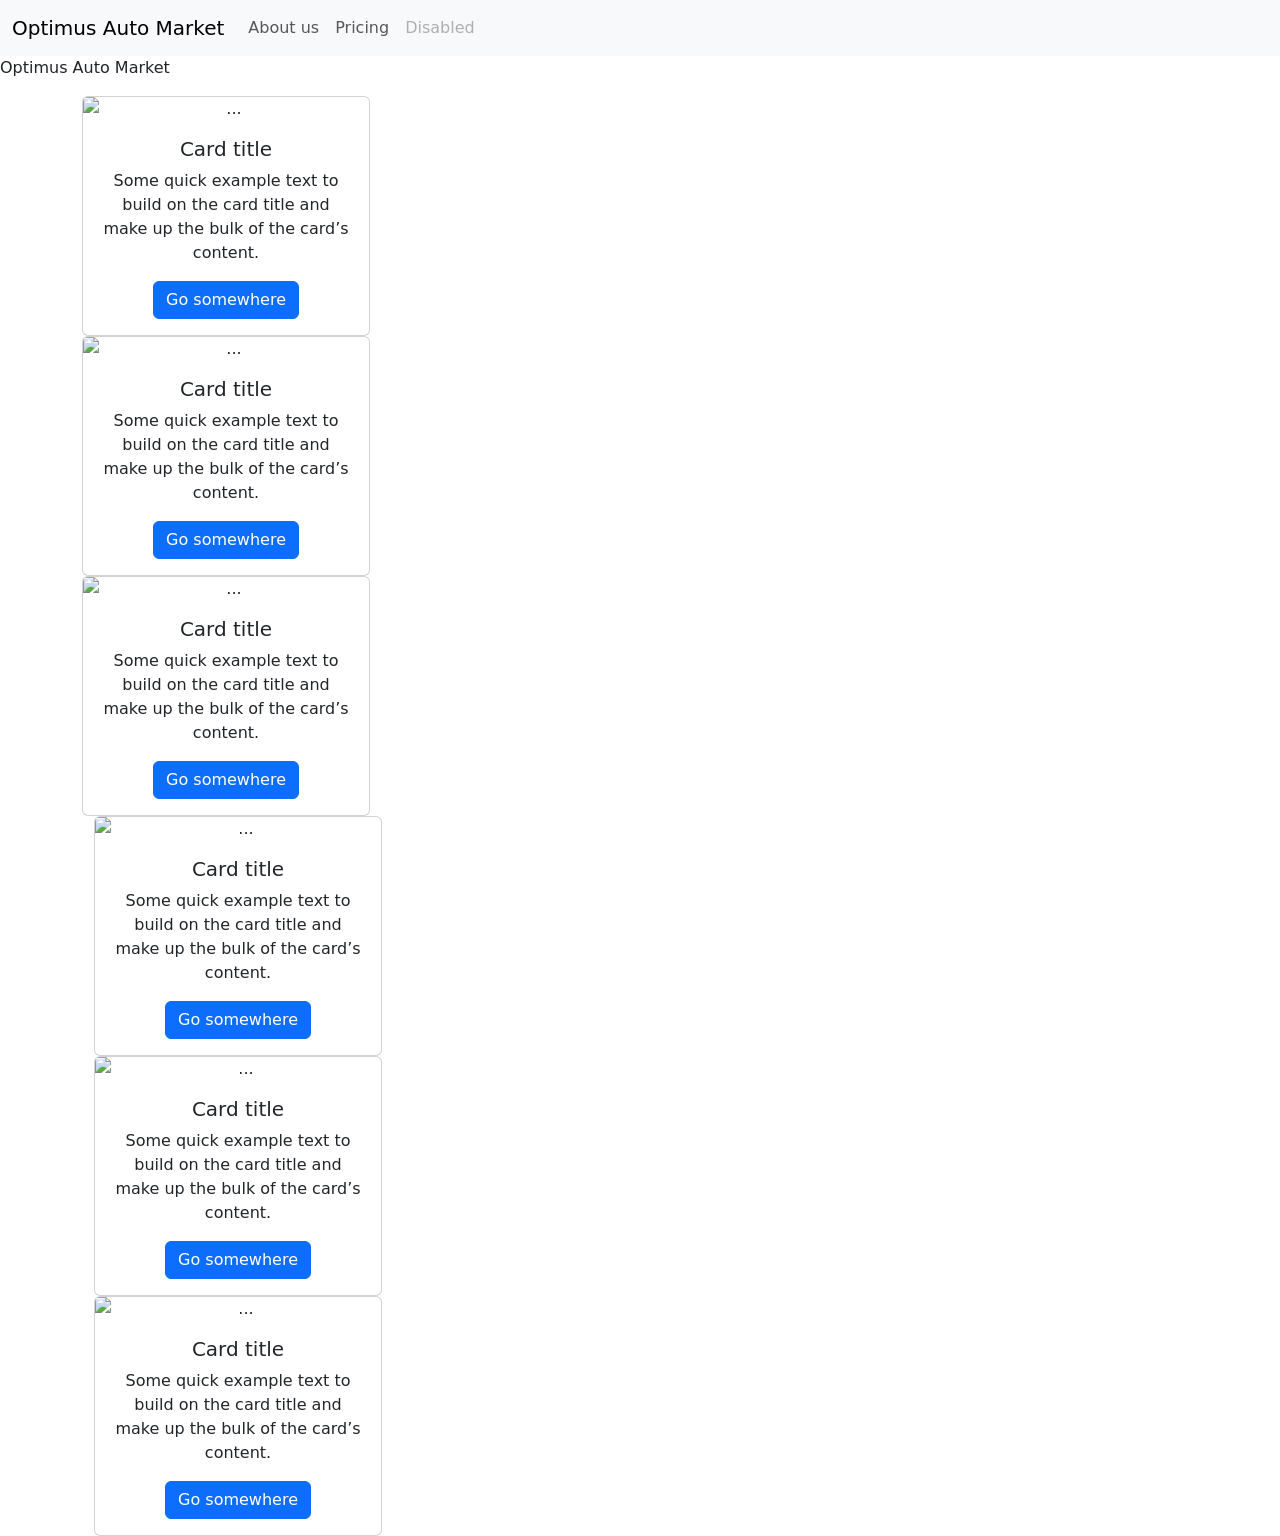
==== AboutUs.html @ 26c23efd "update1" ====
<!DOCTYPE html>
<html lang="en">
  <head>
    <meta charset="UTF-8" />
    <meta name="viewport" content="width=device-width, initial-scale=1.0" />
    <title>Index</title>
   <link href="https://cdn.jsdelivr.net/npm/bootstrap@5.3.8/dist/css/bootstrap.min.css" rel="stylesheet" integrity="sha384-sRIl4kxILFvY47J16cr9ZwB07vP4J8+LH7qKQnuqkuIAvNWLzeN8tE5YBujZqJLB" crossorigin="anonymous">
  </head>

  <nav class="navbar navbar-expand-lg bg-body-tertiary">
  <div class="container-fluid">
    <a class="navbar-brand" href="#">Optimus Auto Market</a>
    <button class="navbar-toggler" type="button" data-bs-toggle="collapse" data-bs-target="#navbarNav" aria-controls="navbarNav" aria-expanded="false" aria-label="Toggle navigation">
      <span class="navbar-toggler-icon"></span>
    </button>
    <div class="collapse navbar-collapse" id="navbarNav">
      <ul class="navbar-nav">
        <li class="nav-item">
          <a class="nav-link" href="#">About us</a>
        </li>
        <li class="nav-item">
          <a class="nav-link" href="#">Pricing</a>
        </li>
        <li class="nav-item">
          <a class="nav-link disabled" aria-disabled="true">Disabled</a>
        </li>
      </ul>
    </div>
  </div>
</nav>
  <body>
    <header>
    </header>
    <p>Optimus Auto Market</p>
    <main>
      <div class="container text-center">
  <div class="row">
    <div class="col">
      <div class="card" style="width: 18rem;">
  <img src="..." class="card-img-top" alt="...">
  <div class="card-body">
    <h5 class="card-title">Card title</h5>
    <p class="card-text">Some quick example text to build on the card title and make up the bulk of the card’s content.</p>
    <a href="#" class="btn btn-primary">Go somewhere</a>
  </div>
    </div>
    <div class="col">
      <div class="card" style="width: 18rem;">
  <img src="..." class="card-img-top" alt="...">
  <div class="card-body">
    <h5 class="card-title">Card title</h5>
    <p class="card-text">Some quick example text to build on the card title and make up the bulk of the card’s content.</p>
    <a href="#" class="btn btn-primary">Go somewhere</a>
  </div>
    </div>
    <div class="col">
      <div class="card" style="width: 18rem;">
  <img src="..." class="card-img-top" alt="...">
  <div class="card-body">
    <h5 class="card-title">Card title</h5>
    <p class="card-text">Some quick example text to build on the card title and make up the bulk of the card’s content.</p>
    <a href="#" class="btn btn-primary">Go somewhere</a>
  </div>
    </div>
  </div>
</div>
<div class="container text-center">
  <div class="row">
    <div class="col">
      <div class="card" style="width: 18rem;">
  <img src="..." class="card-img-top" alt="...">
  <div class="card-body">
    <h5 class="card-title">Card title</h5>
    <p class="card-text">Some quick example text to build on the card title and make up the bulk of the card’s content.</p>
    <a href="#" class="btn btn-primary">Go somewhere</a>
  </div>
    </div>
    <div class="col">
      <div class="card" style="width: 18rem;">
  <img src="..." class="card-img-top" alt="...">
  <div class="card-body">
    <h5 class="card-title">Card title</h5>
    <p class="card-text">Some quick example text to build on the card title and make up the bulk of the card’s content.</p>
    <a href="#" class="btn btn-primary">Go somewhere</a>
  </div>
    </div>
    <div class="col">
      <div class="card" style="width: 18rem;">
  <img src="..." class="card-img-top" alt="...">
  <div class="card-body">
    <h5 class="card-title">Card title</h5>
    <p class="card-text">Some quick example text to build on the card title and make up the bulk of the card’s content.</p>
    <a href="#" class="btn btn-primary">Go somewhere</a>
  </div>
    </div>
  </div>
</div>
</div>
    </main>
    <footer>
    
    </footer>
  </body>
  <script src="init.js"></script>
   
  <script src="https://cdn.jsdelivr.net/npm/bootstrap@5.3.8/dist/js/bootstrap.bundle.min.js" integrity="sha384-FKyoEForCGlyvwx9Hj09JcYn3nv7wiPVlz7YYwJrWVcXK/BmnVDxM+D2scQbITxI" crossorigin="anonymous"></script>
</html>
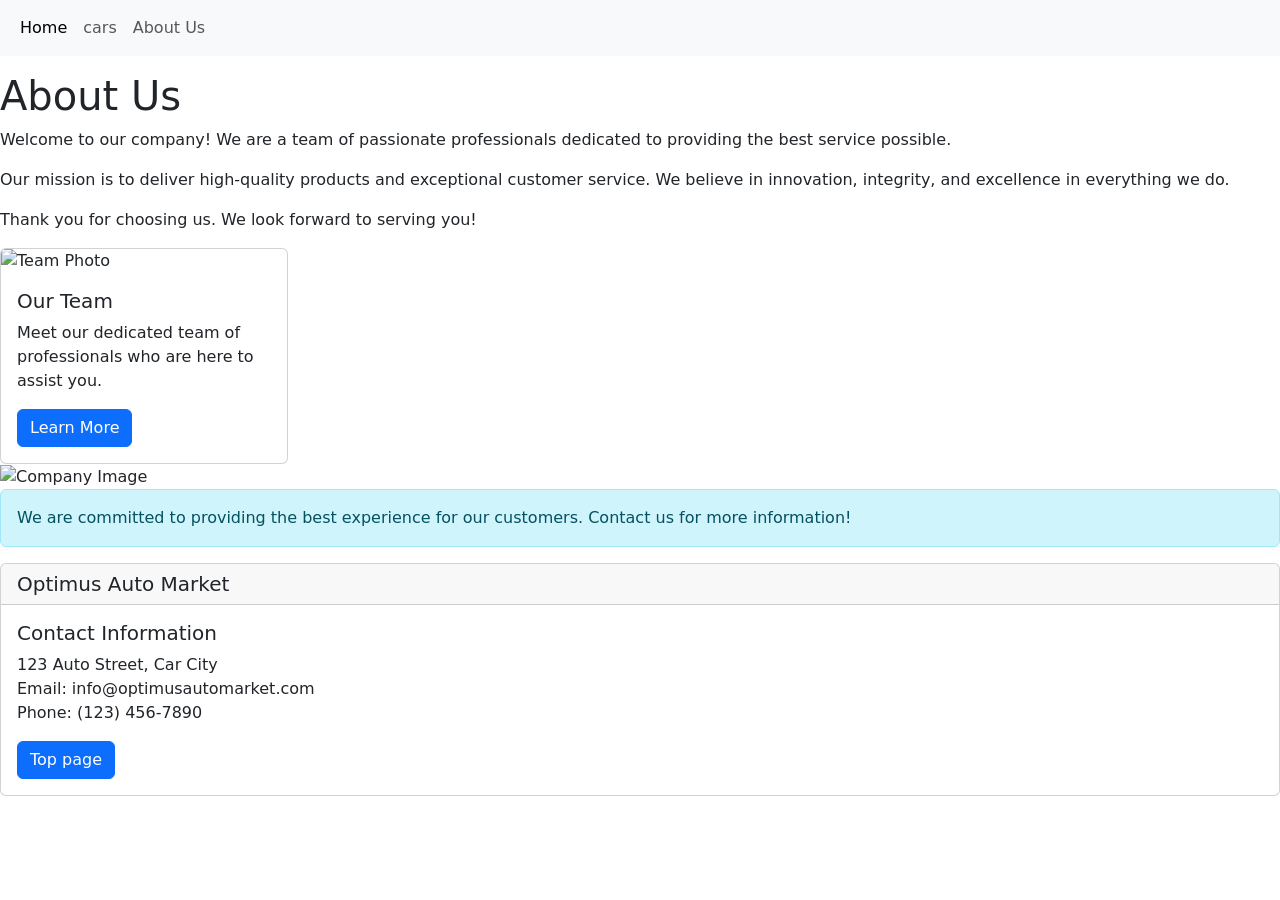
==== commit fa7eb6a1: "fas 2 design" ====
--- a/AboutUs.html
+++ b/AboutUs.html
@@ -7,101 +7,33 @@
    <link href="https://cdn.jsdelivr.net/npm/bootstrap@5.3.8/dist/css/bootstrap.min.css" rel="stylesheet" integrity="sha384-sRIl4kxILFvY47J16cr9ZwB07vP4J8+LH7qKQnuqkuIAvNWLzeN8tE5YBujZqJLB" crossorigin="anonymous">
   </head>
 
-  <nav class="navbar navbar-expand-lg bg-body-tertiary">
-  <div class="container-fluid">
-    <a class="navbar-brand" href="#">Optimus Auto Market</a>
-    <button class="navbar-toggler" type="button" data-bs-toggle="collapse" data-bs-target="#navbarNav" aria-controls="navbarNav" aria-expanded="false" aria-label="Toggle navigation">
-      <span class="navbar-toggler-icon"></span>
-    </button>
-    <div class="collapse navbar-collapse" id="navbarNav">
-      <ul class="navbar-nav">
-        <li class="nav-item">
-          <a class="nav-link" href="#">About us</a>
-        </li>
-        <li class="nav-item">
-          <a class="nav-link" href="#">Pricing</a>
-        </li>
-        <li class="nav-item">
-          <a class="nav-link disabled" aria-disabled="true">Disabled</a>
-        </li>
-      </ul>
-    </div>
-  </div>
-</nav>
-  <body>
-    <header>
-    </header>
-    <p>Optimus Auto Market</p>
-    <main>
-      <div class="container text-center">
-  <div class="row">
-    <div class="col">
-      <div class="card" style="width: 18rem;">
-  <img src="..." class="card-img-top" alt="...">
-  <div class="card-body">
-    <h5 class="card-title">Card title</h5>
-    <p class="card-text">Some quick example text to build on the card title and make up the bulk of the card’s content.</p>
-    <a href="#" class="btn btn-primary">Go somewhere</a>
-  </div>
-    </div>
-    <div class="col">
-      <div class="card" style="width: 18rem;">
-  <img src="..." class="card-img-top" alt="...">
-  <div class="card-body">
-    <h5 class="card-title">Card title</h5>
-    <p class="card-text">Some quick example text to build on the card title and make up the bulk of the card’s content.</p>
-    <a href="#" class="btn btn-primary">Go somewhere</a>
-  </div>
-    </div>
-    <div class="col">
-      <div class="card" style="width: 18rem;">
-  <img src="..." class="card-img-top" alt="...">
-  <div class="card-body">
-    <h5 class="card-title">Card title</h5>
-    <p class="card-text">Some quick example text to build on the card title and make up the bulk of the card’s content.</p>
-    <a href="#" class="btn btn-primary">Go somewhere</a>
-  </div>
-    </div>
-  </div>
-</div>
-<div class="container text-center">
-  <div class="row">
-    <div class="col">
-      <div class="card" style="width: 18rem;">
-  <img src="..." class="card-img-top" alt="...">
-  <div class="card-body">
-    <h5 class="card-title">Card title</h5>
-    <p class="card-text">Some quick example text to build on the card title and make up the bulk of the card’s content.</p>
-    <a href="#" class="btn btn-primary">Go somewhere</a>
-  </div>
-    </div>
-    <div class="col">
-      <div class="card" style="width: 18rem;">
-  <img src="..." class="card-img-top" alt="...">
-  <div class="card-body">
-    <h5 class="card-title">Card title</h5>
-    <p class="card-text">Some quick example text to build on the card title and make up the bulk of the card’s content.</p>
-    <a href="#" class="btn btn-primary">Go somewhere</a>
-  </div>
-    </div>
-    <div class="col">
-      <div class="card" style="width: 18rem;">
-  <img src="..." class="card-img-top" alt="...">
-  <div class="card-body">
-    <h5 class="card-title">Card title</h5>
-    <p class="card-text">Some quick example text to build on the card title and make up the bulk of the card’s content.</p>
-    <a href="#" class="btn btn-primary">Go somewhere</a>
-  </div>
-    </div>
-  </div>
-</div>
-</div>
-    </main>
-    <footer>
-    
-    </footer>
-  </body>
+    <body>
+        <header>
+        </header>
+
+        <main>
+            <h1>About Us</h1>
+            <p>Welcome to our company! We are a team of passionate professionals dedicated to providing the best service possible.</p>  
+            <p>Our mission is to deliver high-quality products and exceptional customer service. We believe in innovation, integrity, and excellence in everything we do.</p>
+            <p>Thank you for choosing us. We look forward to serving you!</p>
+
+            <div class="card" style="width: 18rem;">
+              <img src="https://via.placeholder.com/150" class="card-img-top" alt="Team Photo">
+              <div class="card-body">
+                <h5 class="card-title">Our Team</h5>
+                <p class="card-text">Meet our dedicated team of professionals who are here to assist you.</p>
+                <a href="#" class="btn btn-primary">Learn More</a>
+              </div>
+            </div>
+            <img src="https://via.placeholder.com/600x200" class="img-fluid" alt="Company Image">
+            <div class="alert alert-info" role="alert">
+              We are committed to providing the best experience for our customers. Contact us for more information!
+        </main>
+
+        <footer>
+        </footer>
+    </body>
+
   <script src="init.js"></script>
-   
   <script src="https://cdn.jsdelivr.net/npm/bootstrap@5.3.8/dist/js/bootstrap.bundle.min.js" integrity="sha384-FKyoEForCGlyvwx9Hj09JcYn3nv7wiPVlz7YYwJrWVcXK/BmnVDxM+D2scQbITxI" crossorigin="anonymous"></script>
 </html>
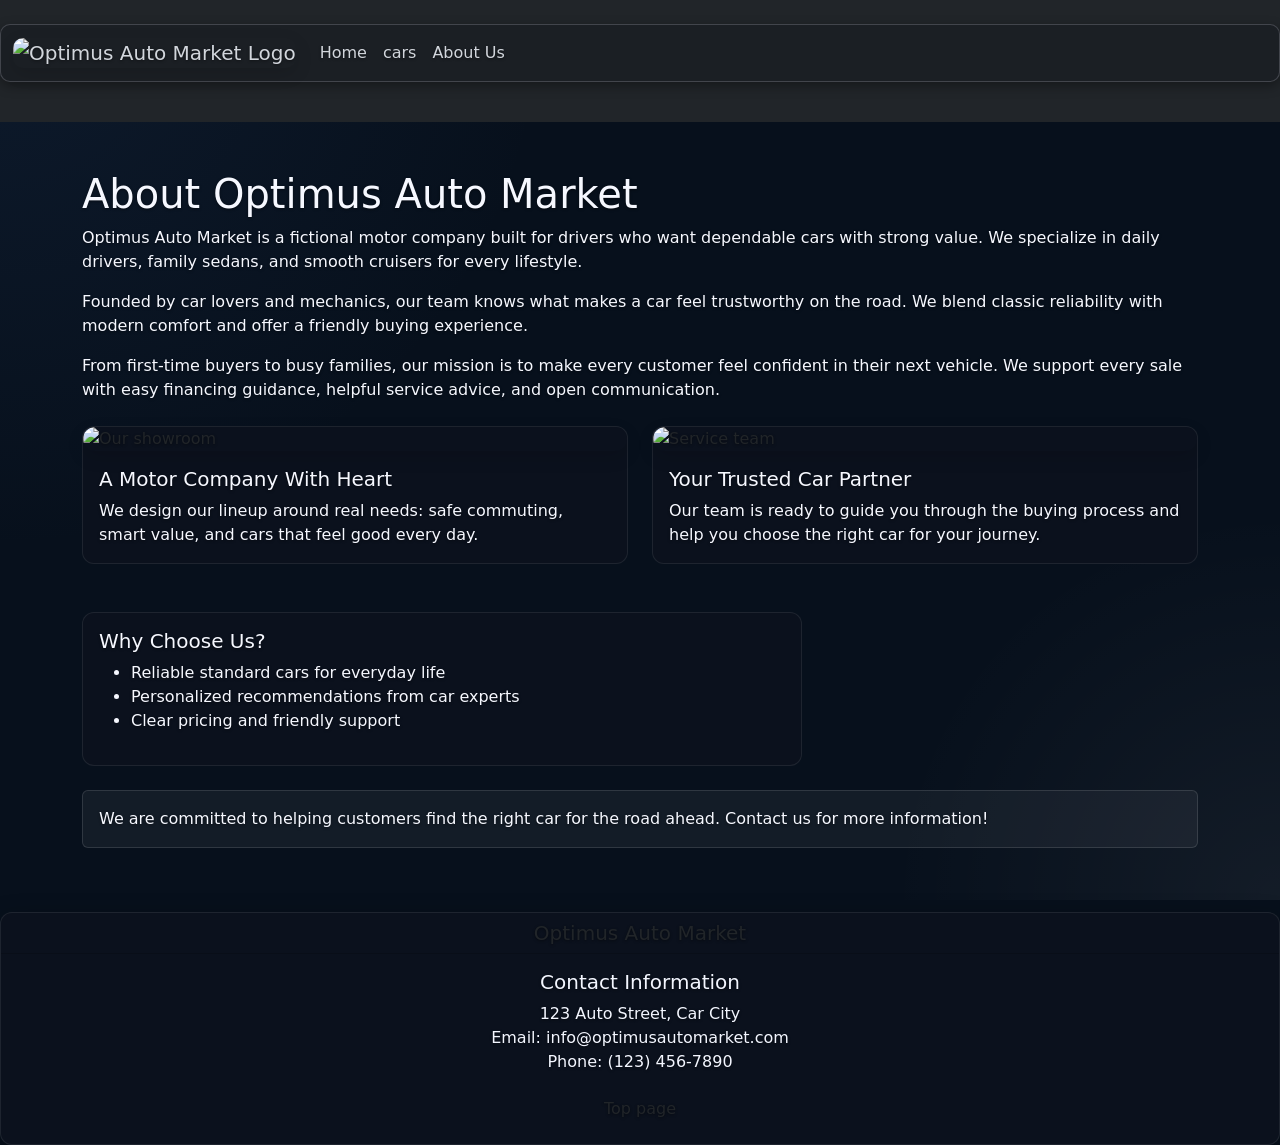
==== commit 69861616: "klar" ====
--- a/AboutUs.html
+++ b/AboutUs.html
@@ -3,31 +3,56 @@
   <head>
     <meta charset="UTF-8" />
     <meta name="viewport" content="width=device-width, initial-scale=1.0" />
-    <title>Index</title>
+    <title>AboutUs</title>
    <link href="https://cdn.jsdelivr.net/npm/bootstrap@5.3.8/dist/css/bootstrap.min.css" rel="stylesheet" integrity="sha384-sRIl4kxILFvY47J16cr9ZwB07vP4J8+LH7qKQnuqkuIAvNWLzeN8tE5YBujZqJLB" crossorigin="anonymous">
-  </head>
+   <link rel="stylesheet" href="style.css">
 
-    <body>
-        <header>
-        </header>
+    <header class="bg-dark text-white py-4">
+       
+    </header>
+        <main>
+            <div class="container py-5">
+              <h1>About Optimus Auto Market</h1>
+              <p>Optimus Auto Market is a fictional motor company built for drivers who want dependable cars with strong value. We specialize in daily drivers, family sedans, and smooth cruisers for every lifestyle.</p>
+              <p>Founded by car lovers and mechanics, our team knows what makes a car feel trustworthy on the road. We blend classic reliability with modern comfort and offer a friendly buying experience.</p>
+              <p>From first-time buyers to busy families, our mission is to make every customer feel confident in their next vehicle. We support every sale with easy financing guidance, helpful service advice, and open communication.</p>
 
-        <main>
-            <h1>About Us</h1>
-            <p>Welcome to our company! We are a team of passionate professionals dedicated to providing the best service possible.</p>  
-            <p>Our mission is to deliver high-quality products and exceptional customer service. We believe in innovation, integrity, and excellence in everything we do.</p>
-            <p>Thank you for choosing us. We look forward to serving you!</p>
+              <div class="row mt-4">
+                <div class="col-lg-6 mb-4">
+                  <div class="card h-100">
+                    <img src="https://via.placeholder.com/600x300" class="card-img-top" alt="Our showroom">
+                    <div class="card-body">
+                      <h5 class="card-title">A Motor Company With Heart</h5>
+                      <p class="card-text">We design our lineup around real needs: safe commuting, smart value, and cars that feel good every day.</p>
+                    </div>
+                  </div>
+                </div>
+                <div class="col-lg-6 mb-4">
+                  <div class="card h-100">
+                    <img src="https://via.placeholder.com/600x300" class="card-img-top" alt="Service team">
+                    <div class="card-body">
+                      <h5 class="card-title">Your Trusted Car Partner</h5>
+                      <p class="card-text">Our team is ready to guide you through the buying process and help you choose the right car for your journey.</p>
+                    </div>
+                  </div>
+                </div>
+              </div>
 
-            <div class="card" style="width: 18rem;">
-              <img src="https://via.placeholder.com/150" class="card-img-top" alt="Team Photo">
-              <div class="card-body">
-                <h5 class="card-title">Our Team</h5>
-                <p class="card-text">Meet our dedicated team of professionals who are here to assist you.</p>
-                <a href="#" class="btn btn-primary">Learn More</a>
+              <div class="card mt-4" style="width: 100%; max-width: 45rem;">
+                <div class="card-body">
+                  <h5 class="card-title">Why Choose Us?</h5>
+                  <ul>
+                    <li>Reliable standard cars for everyday life</li>
+                    <li>Personalized recommendations from car experts</li>
+                    <li>Clear pricing and friendly support</li>
+                  </ul>
+                </div>
+              </div>
+
+              <div class="alert alert-info mt-4" role="alert">
+                We are committed to helping customers find the right car for the road ahead. Contact us for more information!
               </div>
             </div>
-            <img src="https://via.placeholder.com/600x200" class="img-fluid" alt="Company Image">
-            <div class="alert alert-info" role="alert">
-              We are committed to providing the best experience for our customers. Contact us for more information!
         </main>
 
         <footer>
--- a/style.css
+++ b/style.css
@@ -0,0 +1,139 @@
+section.hero-text {
+  position: absolute;
+  top: 50%;
+  left: 50%;
+  transform: translate(-50%, -50%);
+  text-align: center;
+  color: #ffffff31;
+}
+
+
+div.hero-image {
+  background-image: url(images/bakgrund.png); /* bakgrundsbild */
+  height: 40vh; /* gör att bilden täcker hela skärmen */
+  background-position: relative center;
+  background-repeat: cover;
+
+}
+
+body {
+  margin: 0;
+  min-height: 100vh;
+  background-color: #07101c;
+  background-image: radial-gradient(circle at top left, rgba(50, 85, 137, 0.15), transparent 35%), radial-gradient(circle at bottom right, rgba(255, 255, 255, 0.05), transparent 25%);
+  color: #eef2ff;
+  font-family: system-ui, -apple-system, BlinkMacSystemFont, "Segoe UI", sans-serif;
+  background-attachment: fixed;
+  text-shadow: 0 1px 3px rgba(0, 0, 0, 0.45);
+}
+
+body h1,
+body h2,
+body h3,
+body h4,
+body h5,
+body h6,
+body p,
+body li,
+body a,
+body .card-text,
+body .card-title,
+body .alert,
+body .navbar-nav .nav-link {
+  color: #f6f8ff;
+}
+
+body a {
+  color: #cbd6ff;
+}
+
+body a:hover,
+body a:focus {
+  color: #ffffff;
+}
+
+.luxury-navbar {
+  background-color: rgba(28, 31, 36, 0.95);
+  border-radius: 10px;
+  border: 1px solid rgba(180, 185, 195, 0.25);
+  box-shadow: 0 4px 12px rgba(0, 0, 0, 0.35);
+  transition: transform 0.2s ease, box-shadow 0.2s ease;
+  transform-origin: center;
+}
+.luxury-navbar:hover,
+.luxury-navbar .nav-link:hover,
+.luxury-navbar .navbar-brand:hover {
+ 
+  transition: transform 0.2s ease, box-shadow 0.2s ease;
+  transform: translateY(-3px);
+  
+}
+.luxury-navbar .nav-link,
+.luxury-navbar .navbar-brand {
+  color: rgb(210, 214, 220) !important;
+}
+.luxury-footer {
+  background-color: rgba(10, 14, 22, 0.96);
+  border-radius: 10px;
+  border: 1px solid rgba(255, 255, 255, 0.08);
+  box-shadow: 0 8px 24px rgba(0, 0, 0, 0.35);
+}
+.luxury-footer .card-title,
+.luxury-footer .card-text,
+.luxury-footer p {
+  color: #f3f6ff !important;
+}
+
+.card {
+  background-color: rgba(12, 18, 30, 0.95);
+  border: 1px solid rgba(255, 255, 255, 0.08);
+}
+
+.alert {
+  background-color: rgba(255, 255, 255, 0.05);
+  border-color: rgba(255, 255, 255, 0.12);
+  color: #eef2ff;
+}
+
+.btn-primary,
+.btn-primary:hover,
+.btn-primary:focus {
+  background-color: #4e72ff;
+  border-color: #3d5ff8;
+  color: #ffffff;
+}
+
+.luxury-navbar {
+  align-items: center;
+}
+
+.luxury-navbar .navbar-brand {
+  padding: 0;
+}
+
+.navbar-brand.logo {
+  max-height: 40px; /* justera logotypens höjd */
+  width: auto; /* behåll proportionerna */
+  margin-right: 1rem;
+  display: block;
+  z-index: 2;
+}
+
+.card,
+.card img {
+  border-radius: 12px;
+}
+
+.card-img-top {
+  object-fit: cover;
+  max-height: 220px;
+}
+
+.img-fluid,
+img {
+  max-width: 100%;
+  height: auto;
+  border-radius: 10px;
+  box-shadow: 0 6px 18px rgba(0, 0, 0, 0.12);
+}
+
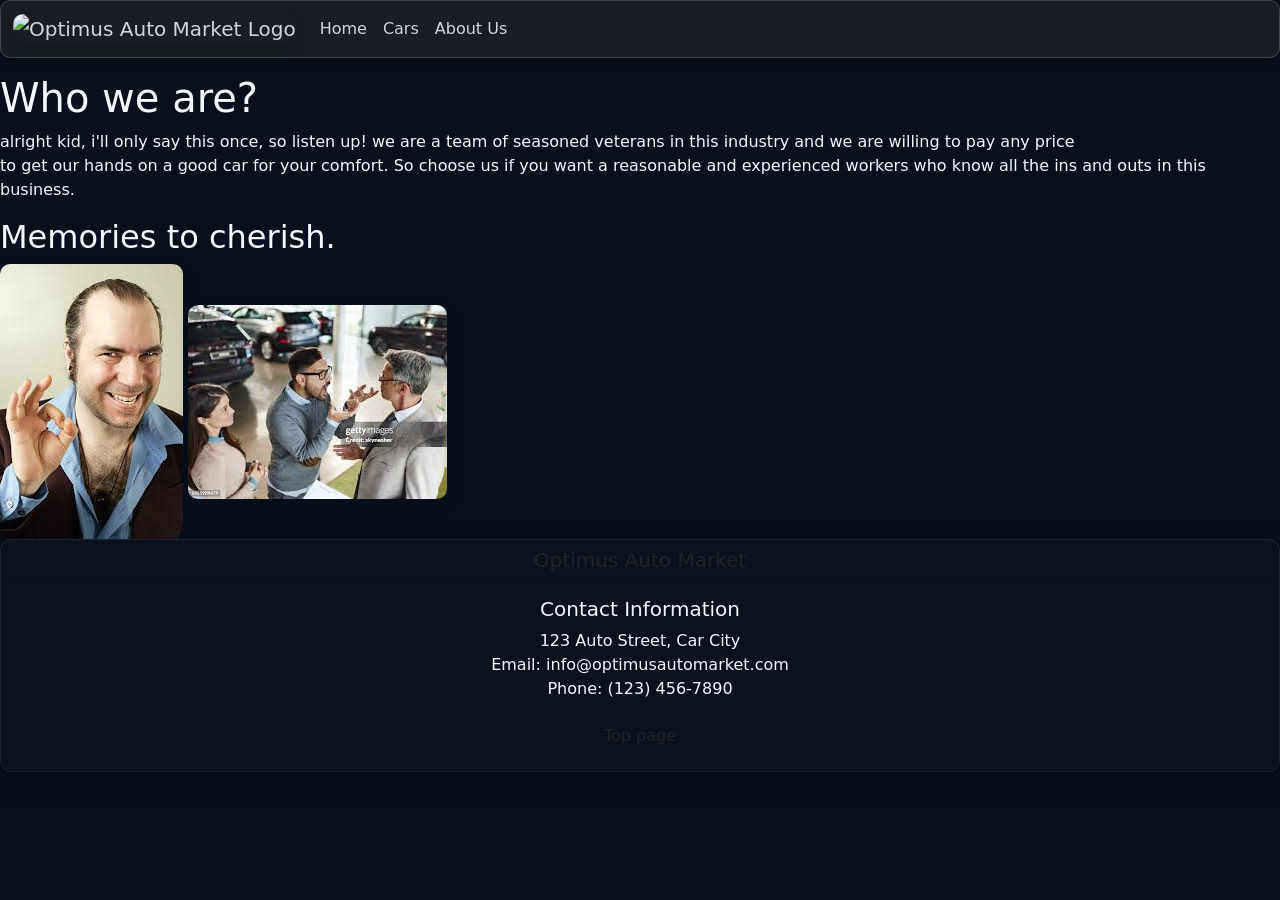
==== commit c4ea8328: "förbättringar" ====
--- a/AboutUs.html
+++ b/AboutUs.html
@@ -3,56 +3,23 @@
   <head>
     <meta charset="UTF-8" />
     <meta name="viewport" content="width=device-width, initial-scale=1.0" />
+
     <title>AboutUs</title>
+
    <link href="https://cdn.jsdelivr.net/npm/bootstrap@5.3.8/dist/css/bootstrap.min.css" rel="stylesheet" integrity="sha384-sRIl4kxILFvY47J16cr9ZwB07vP4J8+LH7qKQnuqkuIAvNWLzeN8tE5YBujZqJLB" crossorigin="anonymous">
    <link rel="stylesheet" href="style.css">
 
-    <header class="bg-dark text-white py-4">
-       
+    <header>
     </header>
         <main>
-            <div class="container py-5">
-              <h1>About Optimus Auto Market</h1>
-              <p>Optimus Auto Market is a fictional motor company built for drivers who want dependable cars with strong value. We specialize in daily drivers, family sedans, and smooth cruisers for every lifestyle.</p>
-              <p>Founded by car lovers and mechanics, our team knows what makes a car feel trustworthy on the road. We blend classic reliability with modern comfort and offer a friendly buying experience.</p>
-              <p>From first-time buyers to busy families, our mission is to make every customer feel confident in their next vehicle. We support every sale with easy financing guidance, helpful service advice, and open communication.</p>
-
-              <div class="row mt-4">
-                <div class="col-lg-6 mb-4">
-                  <div class="card h-100">
-                    <img src="https://via.placeholder.com/600x300" class="card-img-top" alt="Our showroom">
-                    <div class="card-body">
-                      <h5 class="card-title">A Motor Company With Heart</h5>
-                      <p class="card-text">We design our lineup around real needs: safe commuting, smart value, and cars that feel good every day.</p>
-                    </div>
-                  </div>
-                </div>
-                <div class="col-lg-6 mb-4">
-                  <div class="card h-100">
-                    <img src="https://via.placeholder.com/600x300" class="card-img-top" alt="Service team">
-                    <div class="card-body">
-                      <h5 class="card-title">Your Trusted Car Partner</h5>
-                      <p class="card-text">Our team is ready to guide you through the buying process and help you choose the right car for your journey.</p>
-                    </div>
-                  </div>
-                </div>
-              </div>
-
-              <div class="card mt-4" style="width: 100%; max-width: 45rem;">
-                <div class="card-body">
-                  <h5 class="card-title">Why Choose Us?</h5>
-                  <ul>
-                    <li>Reliable standard cars for everyday life</li>
-                    <li>Personalized recommendations from car experts</li>
-                    <li>Clear pricing and friendly support</li>
-                  </ul>
-                </div>
-              </div>
-
-              <div class="alert alert-info mt-4" role="alert">
-                We are committed to helping customers find the right car for the road ahead. Contact us for more information!
-              </div>
-            </div>
+          <section>
+            <h1>Who we are?</h1>
+            <p> alright kid, i'll only say this once, so listen up! we are a team of seasoned veterans in this industry and we are willing to pay any price <br>to get our hands on a good car for your comfort. So choose us if you want a reasonable and experienced workers who know all the ins and outs in this business.</p>
+            <article>
+              <h2>Memories to cherish.</h2>
+              <img src="images\Evilcardealer.png" alt="Evil Car Dealer">
+              <img src="images\angrydealership.png" alt="Angry Dealership">
+            </article>
         </main>
 
         <footer>
--- a/style.css
+++ b/style.css
@@ -2,7 +2,6 @@
   position: absolute;
   top: 50%;
   left: 50%;
-  transform: translate(-50%, -50%);
   text-align: center;
   color: #ffffff31;
 }
@@ -11,20 +10,15 @@
 div.hero-image {
   background-image: url(images/bakgrund.png); /* bakgrundsbild */
   height: 40vh; /* gör att bilden täcker hela skärmen */
-  background-position: relative center;
-  background-repeat: cover;
-
 }
 
 body {
   margin: 0;
   min-height: 100vh;
   background-color: #07101c;
-  background-image: radial-gradient(circle at top left, rgba(50, 85, 137, 0.15), transparent 35%), radial-gradient(circle at bottom right, rgba(255, 255, 255, 0.05), transparent 25%);
   color: #eef2ff;
   font-family: system-ui, -apple-system, BlinkMacSystemFont, "Segoe UI", sans-serif;
   background-attachment: fixed;
-  text-shadow: 0 1px 3px rgba(0, 0, 0, 0.45);
 }
 
 body h1,
@@ -43,22 +37,13 @@
   color: #f6f8ff;
 }
 
-body a {
-  color: #cbd6ff;
-}
-
-body a:hover,
-body a:focus {
-  color: #ffffff;
-}
-
 .luxury-navbar {
   background-color: rgba(28, 31, 36, 0.95);
   border-radius: 10px;
   border: 1px solid rgba(180, 185, 195, 0.25);
   box-shadow: 0 4px 12px rgba(0, 0, 0, 0.35);
-  transition: transform 0.2s ease, box-shadow 0.2s ease;
-  transform-origin: center;
+  transition: transform 0.2s ease
+
 }
 .luxury-navbar:hover,
 .luxury-navbar .nav-link:hover,
@@ -114,8 +99,6 @@
 .navbar-brand.logo {
   max-height: 40px; /* justera logotypens höjd */
   width: auto; /* behåll proportionerna */
-  margin-right: 1rem;
-  display: block;
   z-index: 2;
 }
 
@@ -124,10 +107,6 @@
   border-radius: 12px;
 }
 
-.card-img-top {
-  object-fit: cover;
-  max-height: 220px;
-}
 
 .img-fluid,
 img {
@@ -135,5 +114,4 @@
   height: auto;
   border-radius: 10px;
   box-shadow: 0 6px 18px rgba(0, 0, 0, 0.12);
-}
-
+}
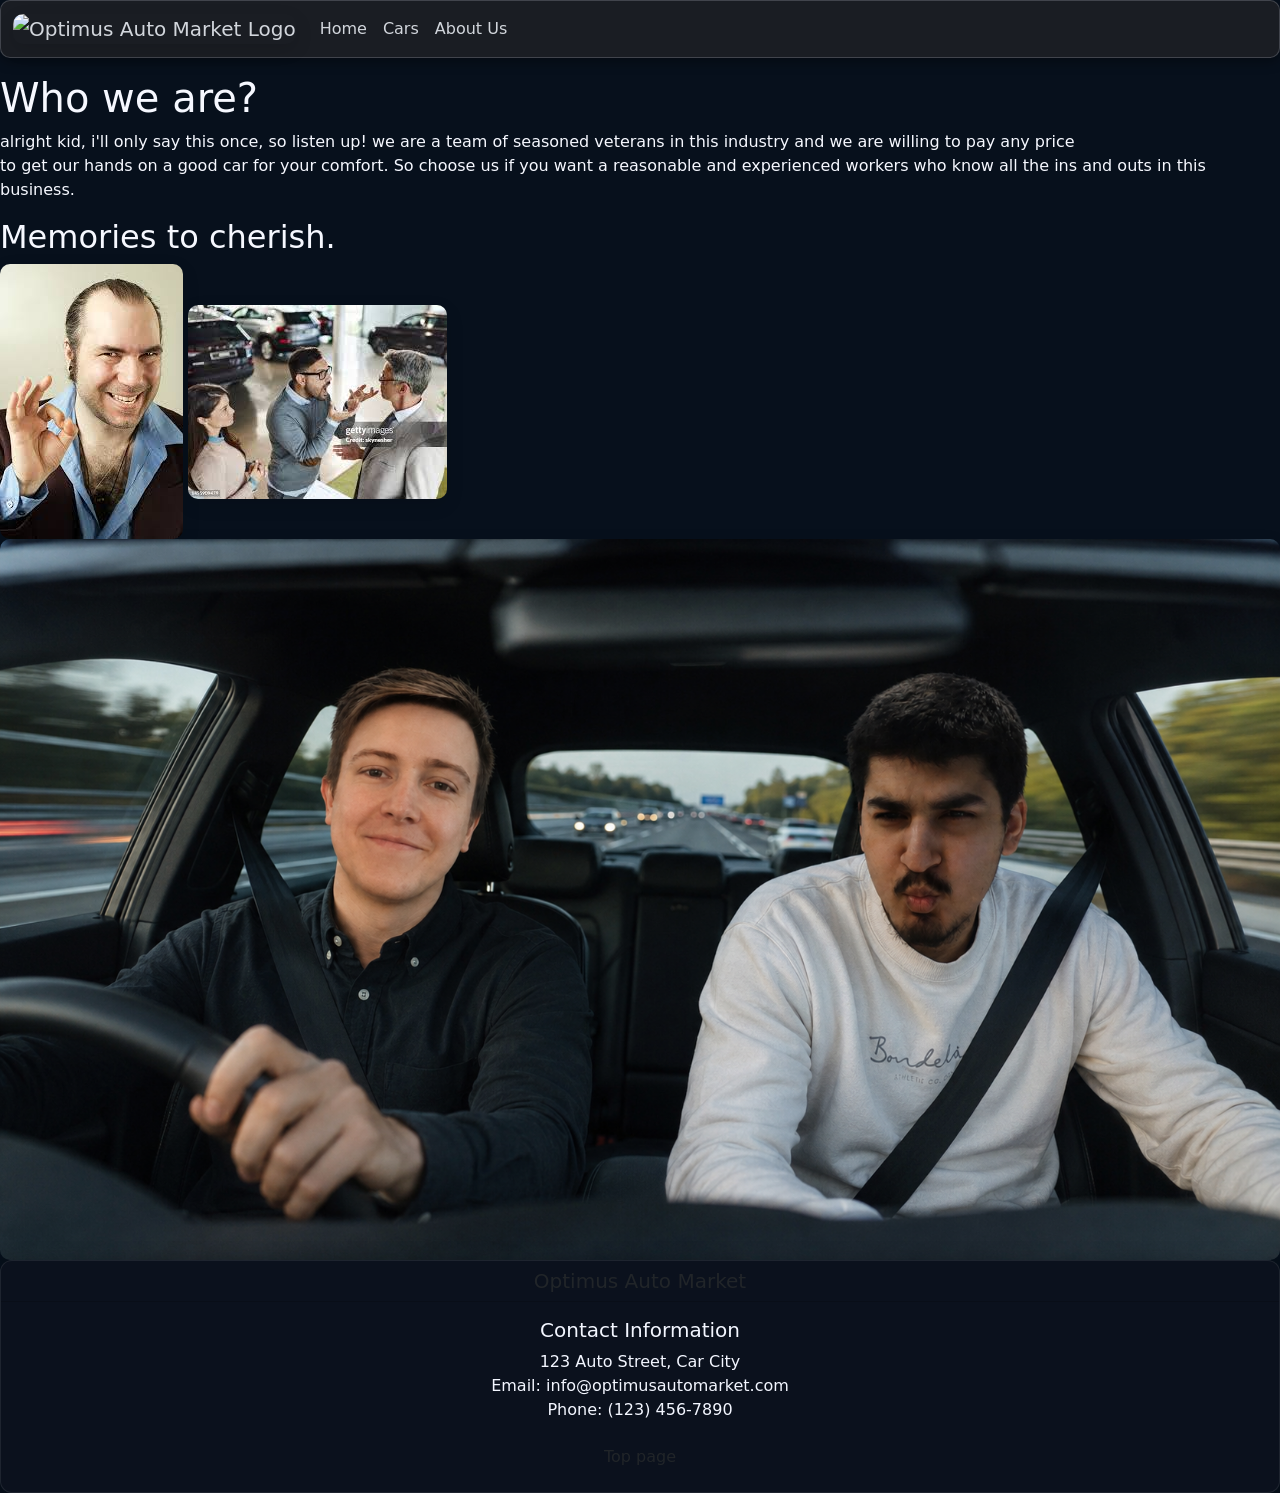
==== commit 2e8f5f0c: "färdig?" ====
--- a/AboutUs.html
+++ b/AboutUs.html
@@ -19,6 +19,7 @@
               <h2>Memories to cherish.</h2>
               <img src="images\Evilcardealer.png" alt="Evil Car Dealer">
               <img src="images\angrydealership.png" alt="Angry Dealership">
+              <img src="images\RyanOchHampus.png" alt="Ryan and Hampus">
             </article>
         </main>
 
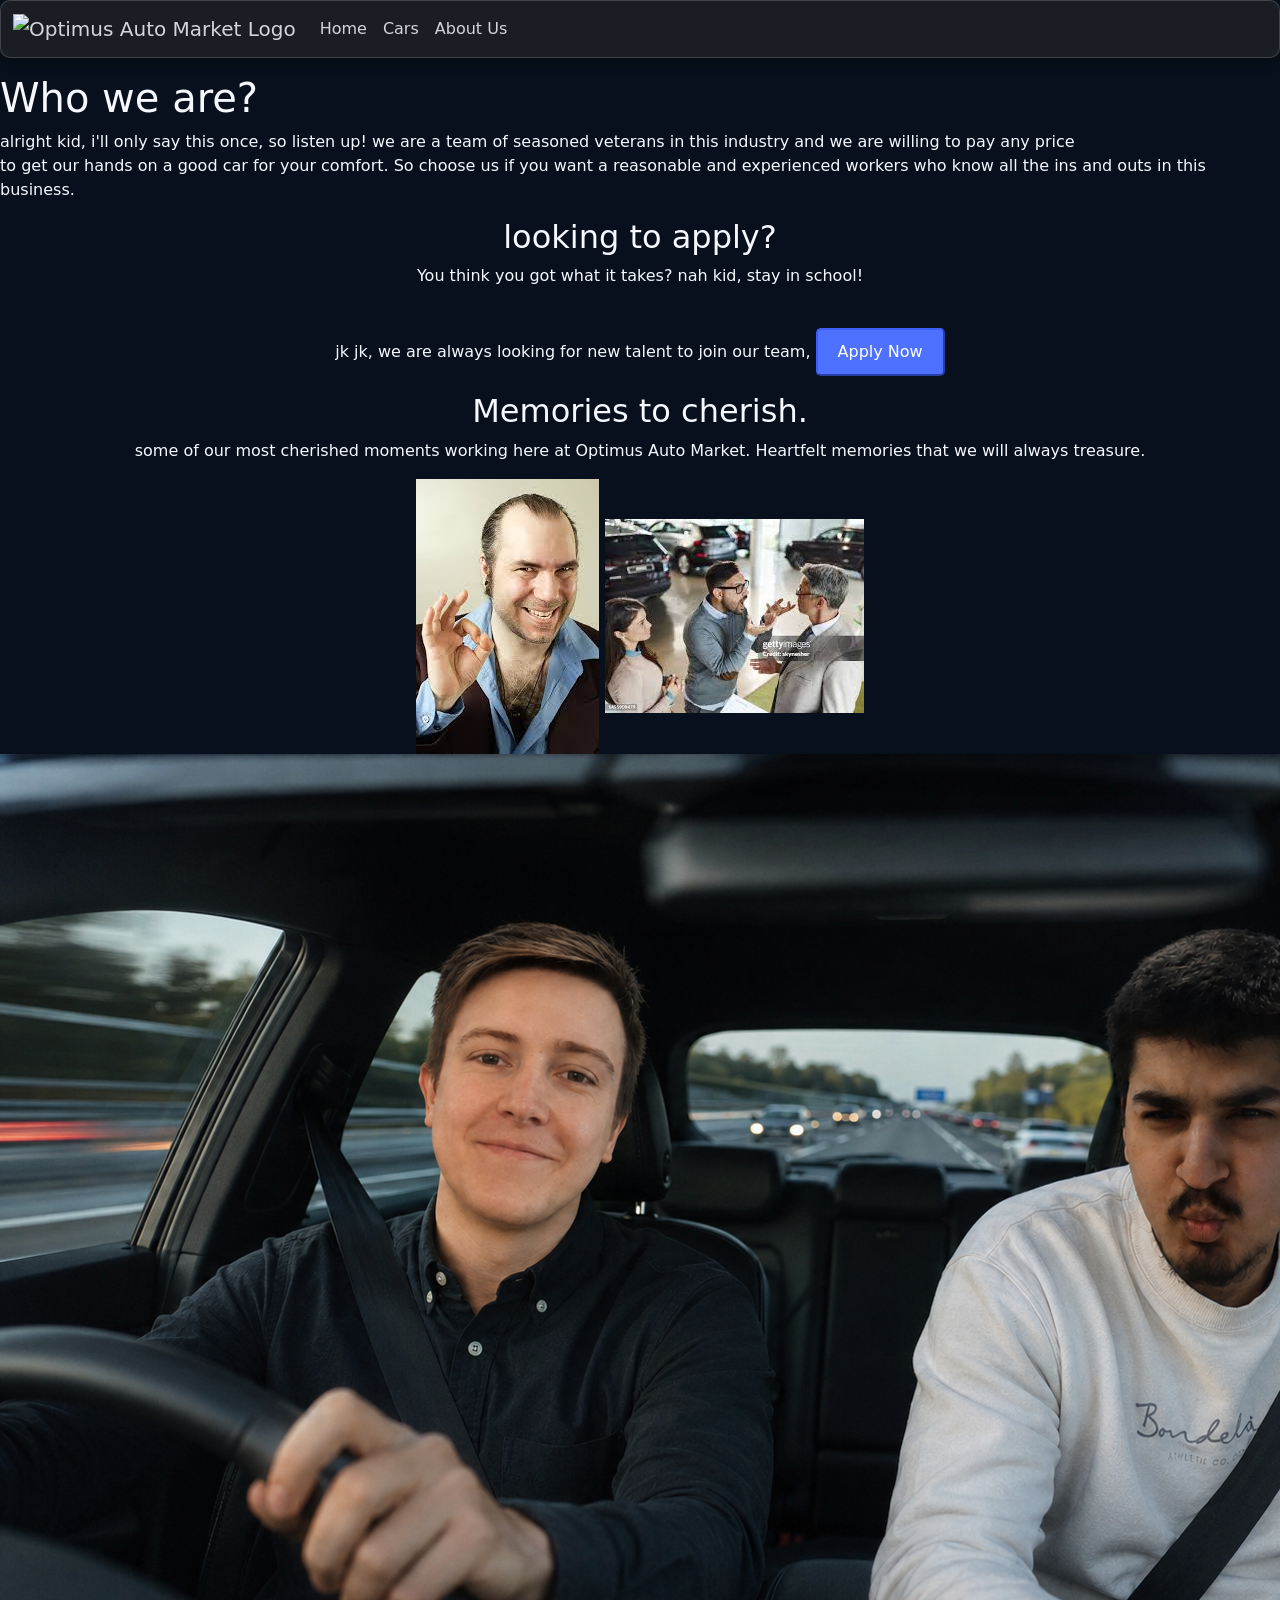
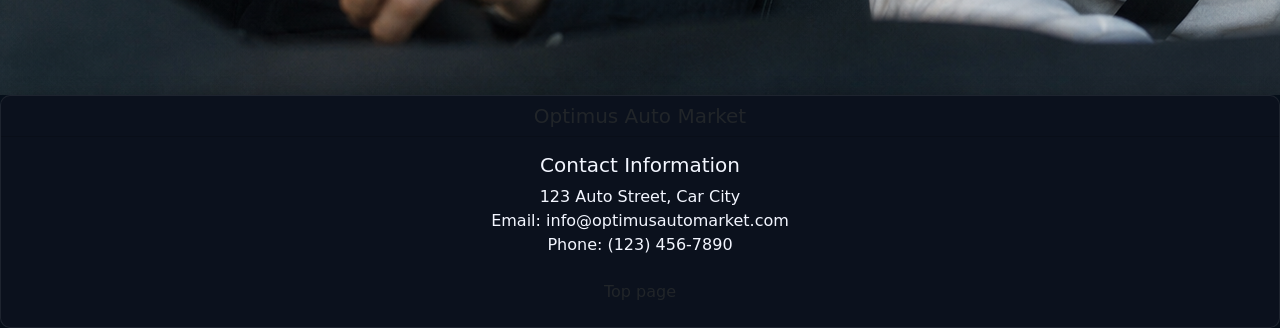
==== commit 05a0ad62: "lasttouch" ====
--- a/AboutUs.html
+++ b/AboutUs.html
@@ -15,8 +15,19 @@
           <section>
             <h1>Who we are?</h1>
             <p> alright kid, i'll only say this once, so listen up! we are a team of seasoned veterans in this industry and we are willing to pay any price <br>to get our hands on a good car for your comfort. So choose us if you want a reasonable and experienced workers who know all the ins and outs in this business.</p>
+
+          </section>
+          
+          <div class="text-center">
+            <h2>looking to apply?</h2>
+            <p>You think you got what it takes? nah kid, stay in school!</p>
+            <br>
+            <p>jk jk, we are always looking for new talent to join our team,
+          <button class="apply-btn" type="button">Apply Now</button>
+          
             <article>
               <h2>Memories to cherish.</h2>
+              <p>some of our most cherished moments working here at Optimus Auto Market. Heartfelt memories that we will always treasure.</p>
               <img src="images\Evilcardealer.png" alt="Evil Car Dealer">
               <img src="images\angrydealership.png" alt="Angry Dealership">
               <img src="images\RyanOchHampus.png" alt="Ryan and Hampus">
--- a/style.css
+++ b/style.css
@@ -19,6 +19,16 @@
   color: #eef2ff;
   font-family: system-ui, -apple-system, BlinkMacSystemFont, "Segoe UI", sans-serif;
   background-attachment: fixed;
+}
+
+.apply-btn {
+  background-color: #4e72ff;
+  border-color: #3d5ff8;
+  color: #ffffff;
+  padding: 10px 20px;
+  border-radius: 5px;
+  display: inline-block;
+  transition: background-color 0.3s ease, border-color 0.3s ease;
 }
 
 body h1,
@@ -50,7 +60,7 @@
 .luxury-navbar .navbar-brand:hover {
  
   transition: transform 0.2s ease, box-shadow 0.2s ease;
-  transform: translateY(-3px);
+  transform: translateY(-2px);
   
 }
 .luxury-navbar .nav-link,
@@ -74,12 +84,6 @@
   border: 1px solid rgba(255, 255, 255, 0.08);
 }
 
-.alert {
-  background-color: rgba(255, 255, 255, 0.05);
-  border-color: rgba(255, 255, 255, 0.12);
-  color: #eef2ff;
-}
-
 .btn-primary,
 .btn-primary:hover,
 .btn-primary:focus {
@@ -92,26 +96,8 @@
   align-items: center;
 }
 
-.luxury-navbar .navbar-brand {
-  padding: 0;
-}
-
 .navbar-brand.logo {
   max-height: 40px; /* justera logotypens höjd */
   width: auto; /* behåll proportionerna */
   z-index: 2;
 }
-
-.card,
-.card img {
-  border-radius: 12px;
-}
-
-
-.img-fluid,
-img {
-  max-width: 100%;
-  height: auto;
-  border-radius: 10px;
-  box-shadow: 0 6px 18px rgba(0, 0, 0, 0.12);
-}
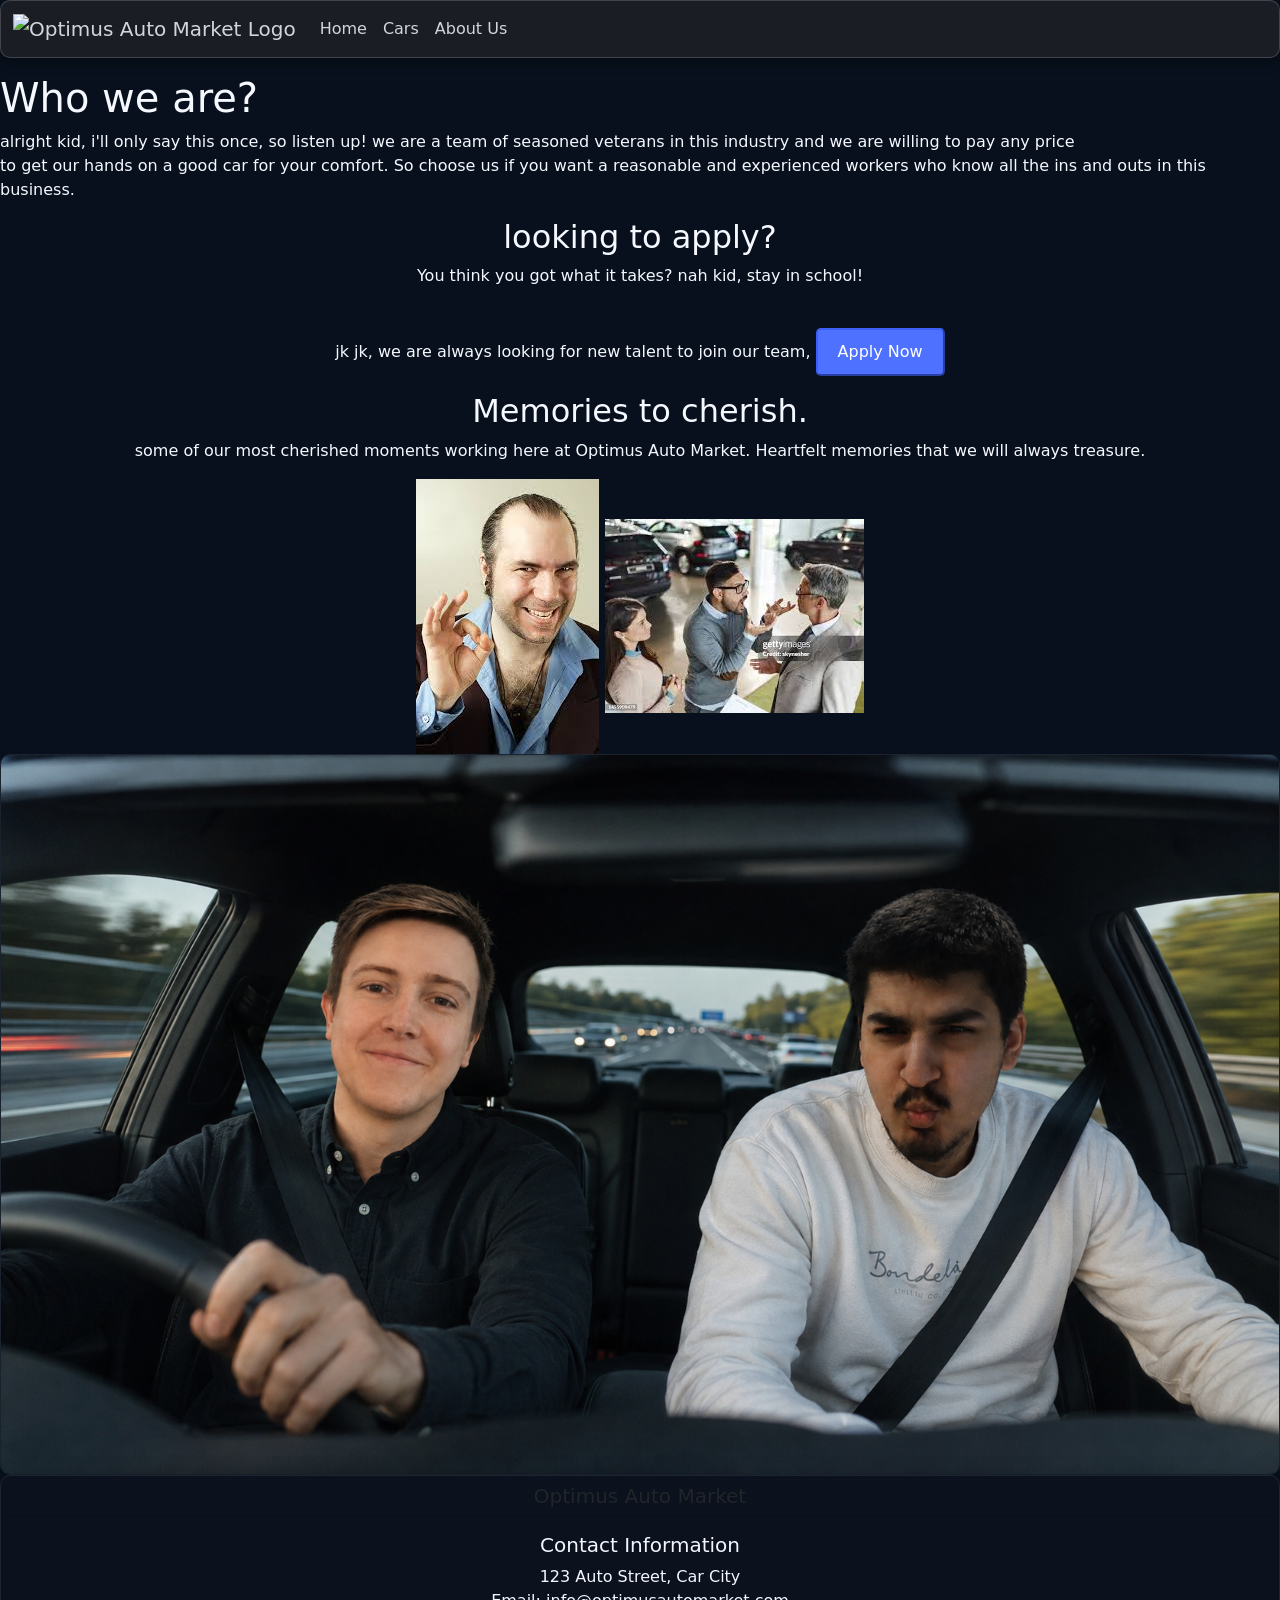
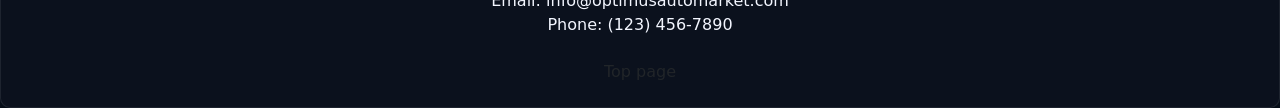
==== commit 0ee3acd8: "klar officiel" ====
--- a/AboutUs.html
+++ b/AboutUs.html
@@ -30,7 +30,7 @@
               <p>some of our most cherished moments working here at Optimus Auto Market. Heartfelt memories that we will always treasure.</p>
               <img src="images\Evilcardealer.png" alt="Evil Car Dealer">
               <img src="images\angrydealership.png" alt="Angry Dealership">
-              <img src="images\RyanOchHampus.png" alt="Ryan and Hampus">
+              <img class="image-hampus"src="images\RyanOchHampus.png" alt="Ryan and Hampus">
             </article>
         </main>
 
--- a/style.css
+++ b/style.css
@@ -101,3 +101,10 @@
   width: auto; /* behåll proportionerna */
   z-index: 2;
 }
+
+.image-hampus {
+  width: 100%;
+  height: auto;
+  border-radius: 10px;
+  border: 1px solid rgba(255, 255, 255, 0.08);
+}
